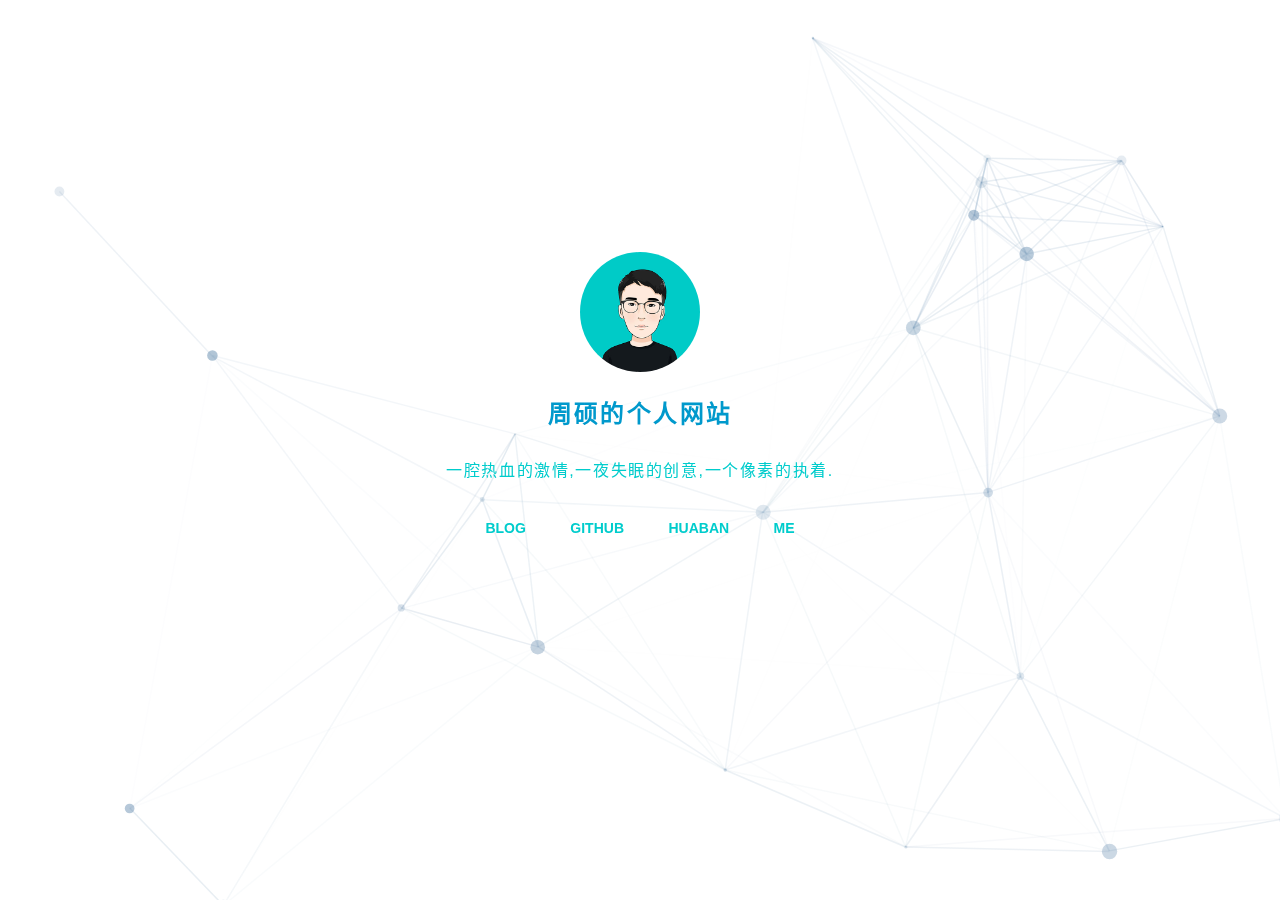
==== index.html @ 80c1c72c "first commit" ====
<!DOCTYPE html>
<html lang="zh-CN">

<head>
    <meta charset="utf-8">
    <title>周硕的个人网站</title>
    <link rel="shortcut icon" href="/images/favicon.ico" >
    <meta name="description" content="周硕的个人网站">
    <meta name="keywords" content="周硕的个人网站,周硕的网站,周硕,zhoushuo">
    <meta name="viewport" content="width=device-width, initial-scale=1.0, minimum-scale=1.0, maximum-scale=1.0, user-scalable=no">
    <link rel="stylesheet" media="screen" href="css/style.css">
</head>

<body>
	<main id="main">
		<div class="content">
			<div class="avatar">
				<img src="images/avatar.jpg" alt="avatar">
			</div>
			<h1 class="name">周硕的个人网站</h1>
			<p class="description"><span>一腔热血的激情,</span><span>一夜失眠的创意,</span><span>一个像素的执着.</span></p>
			<div class="links">
				<a href="https://zhoushuo.me/blog/" title="blog">blog</a>
				<a href="https://github.com/zhoushuozh/" title="github">github</a>
				<a href="https://huaban.com/zhoushuo/" title="huaban">huaban</a>
				<a href="https://zhoushuo.me/blog/about/" title="me">me</a>
			</div>
		</div>
	</main>
    <!-- background -->
    <div id="particles-js"></div>

    <!-- scripts -->
    <script src="js/particles.min.js"></script>
    <script src="js/app.js"></script>
</body>

</html>
---- css/style.css ----
/* ==================== HTML5 CSS Reset ==================== */

html,body,div,span,object,iframe,h1,h2,h3,h4,h5,h6,p,blockquote,pre,abbr,address,cite,code,del,dfn,em,img,ins,kbd,q,samp,small,strong,sub,sup,var,b,i,dl,dt,dd,ol,ul,li,fieldset,form,label,legend,table,caption,tbody,tfoot,thead,tr,th,td,article,aside,canvas,details,figcaption,figure,footer,header,hgroup,menu,nav,section,summary,time,mark,audio,video{margin:0;padding:0;border:0;outline:0;font-size:100%;vertical-align:baseline;background:transparent}
body{line-height:1}
article,aside,details,figcaption,figure,footer,header,hgroup,menu,nav,section{display:block}
nav ul{list-style:none}
blockquote,q{quotes:none}
blockquote:before,blockquote:after,q:before,q:after{content:none}
a{margin:0;padding:0;font-size:100%;vertical-align:baseline;background:transparent;text-decoration:none}
mark{background-color:#ff9;color:#000;font-style:italic;font-weight:bold}
del{text-decoration:line-through}
abbr[title],dfn[title]{border-bottom:1px dotted;cursor:help}
table{border-collapse:collapse;border-spacing:0}
hr{display:block;height:1px;border:0;border-top:1px solid #ccc;margin:1em 0;padding:0}
input,select{vertical-align:middle}
li{list-style:none}

html,body{ 
    width:100%;
    height:100%;
}

canvas{
  display:block;
  vertical-align:bottom;
}

/* ---- particles.js container ---- */

#particles-js{
  width: 100%;
  height: 100%;
  background-color: #fff;
  background-size: cover;
  background-position: 50% 50%;
  background-repeat: no-repeat;
  position: fixed;
  top: 0;
  left: 0;
}

#main{
  display: flex;
  height: 100vh;
  width: 100vw;
  justify-content: center;
  align-items: center;
  font-family: "Helvetica Neue",Arial,"Hiragino Sans GB",STHeiti,"Microsoft YaHei";
}

#main .content{
  text-align: center;
  z-index: 99;
  margin-bottom: 12vh;
}

#main .content .avatar{
  width: 120px;
  height: 120px;
  border-radius: 50%;
  overflow: hidden;
  margin-left: auto;
  margin-right: auto;
}

#main .content .avatar img{
  max-width: 100%;
  height: 100%;
}

#main .content .name{
  font-size: 24px;
  color: #0099CC;
  margin: 30px auto;
  letter-spacing: 0.1em;
}

#main .content .description{
  font-size: 16px;
  color: #00CCCC;
  letter-spacing: 0.1em;
  line-height: 30px;
  padding: 0 5vw;
  box-sizing: border-box;
  margin-bottom: 30px;
}

#main .content .links a{
  font-size: 14px;
  text-transform: uppercase;
  font-weight: 600;
  margin: 0 20px;
  color: #00CCCC;
  line-height: 24px;
  position: relative;
}

#main .content .links a:after{
  content: '';
  display: block;
  position: absolute;
  width: 0;
  height: 3px;
  background-color: #00CCCC;
  left: 0;
  top: 100%;
  transition: 0.3s;
  margin: 0 auto;
}

#main .content .links a:hover:after{
  width: 100%;
}


@media screen and (max-width: 480px) {
  #main .content .description span{
    display: block;
  }
  #main .content .links a{
    display: block;
    width: 50%;
    margin: 0;
    text-align: center;
    box-sizing: border-box;
    float: left;
    margin-bottom: .8em;
  }
}
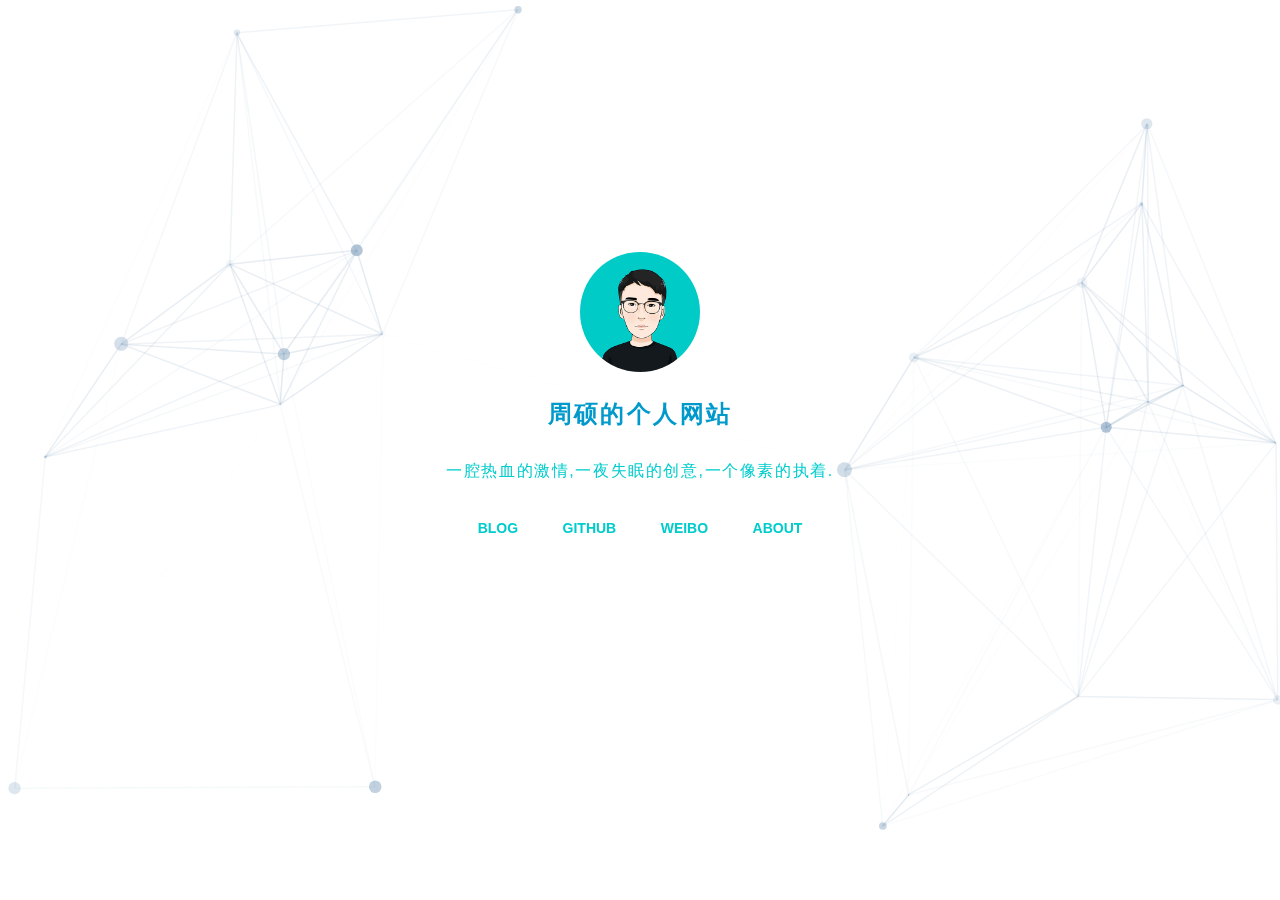
==== commit 2bca171f: "修改链接" ====
--- a/index.html
+++ b/index.html
@@ -1,5 +1,5 @@
 <!DOCTYPE html>
-<html lang="zh-CN">
+<html lang="zh-Hans">
 
 <head>
     <meta charset="utf-8">
@@ -22,8 +22,8 @@
 			<div class="links">
 				<a href="https://zhoushuo.me/blog/" title="blog">blog</a>
 				<a href="https://github.com/zhoushuozh/" title="github">github</a>
-				<a href="https://huaban.com/zhoushuo/" title="huaban">huaban</a>
-				<a href="https://zhoushuo.me/blog/about/" title="me">me</a>
+				<a href="https://weibo.com/zhoushuozh/" title="weibo">weibo</a>
+				<a href="https://zhoushuo.me/blog/about/" title="about">about</a>
 			</div>
 		</div>
 	</main>
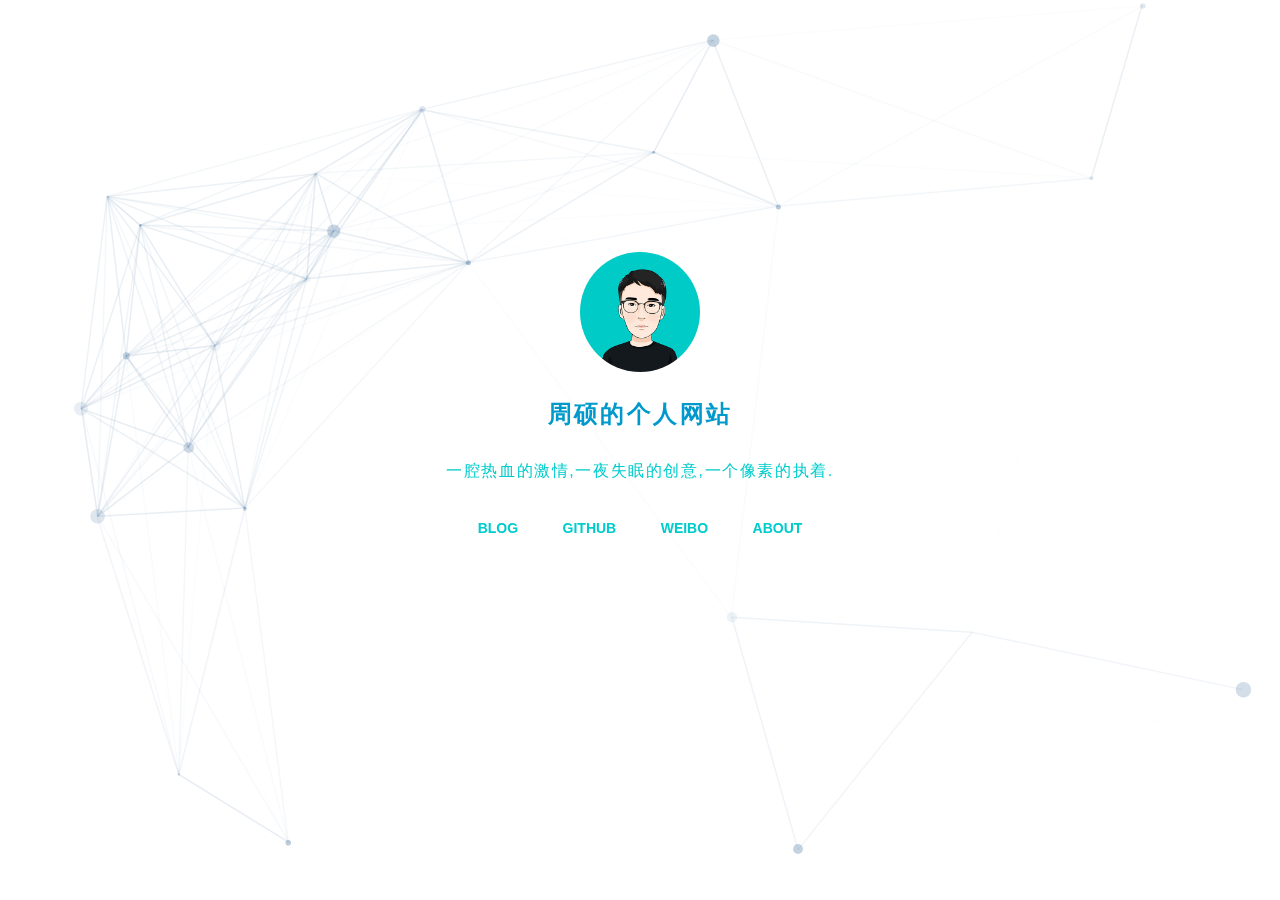
==== commit d500ad93: "更新链接" ====
--- a/index.html
+++ b/index.html
@@ -20,10 +20,10 @@
 			<h1 class="name">周硕的个人网站</h1>
 			<p class="description"><span>一腔热血的激情,</span><span>一夜失眠的创意,</span><span>一个像素的执着.</span></p>
 			<div class="links">
-				<a href="https://zhoushuo.me/blog/" title="blog">blog</a>
+				<a href="https://blog.zhoushuo.me/" title="blog">blog</a>
 				<a href="https://github.com/zhoushuozh/" title="github">github</a>
 				<a href="https://weibo.com/zhoushuozh/" title="weibo">weibo</a>
-				<a href="https://zhoushuo.me/blog/about/" title="about">about</a>
+				<a href="https://blog.zhoushuo.me/about" title="about">about</a>
 			</div>
 		</div>
 	</main>
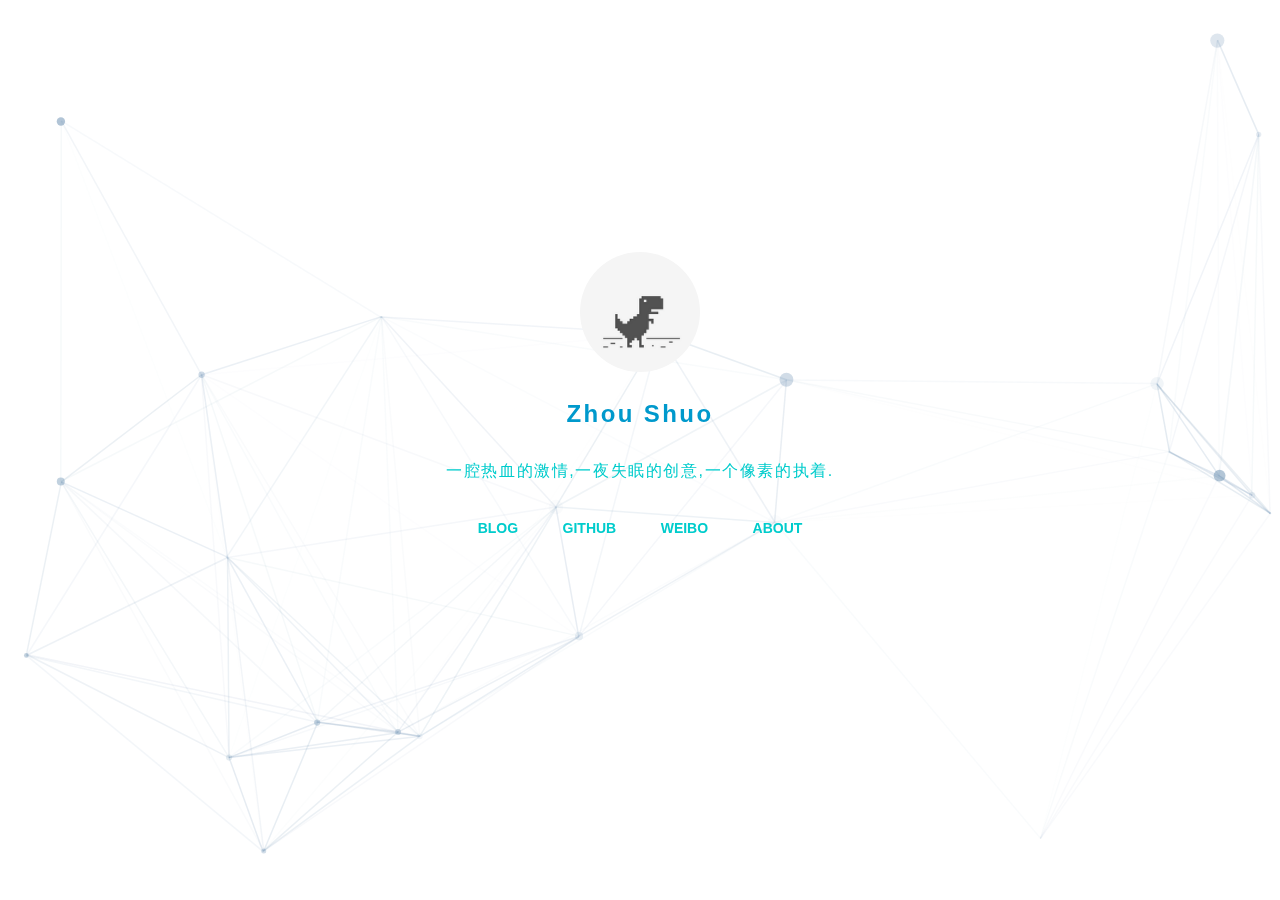
==== commit f230458a: "..." ====
--- a/index.html
+++ b/index.html
@@ -3,21 +3,35 @@
 
 <head>
     <meta charset="utf-8">
-    <title>周硕的个人网站</title>
+    <title>Zhou Shuo</title>
     <link rel="shortcut icon" href="/images/favicon.ico" >
-    <meta name="description" content="周硕的个人网站">
-    <meta name="keywords" content="周硕的个人网站,周硕的网站,周硕,zhoushuo">
+    <meta name="description" content="zhou shuo">
+	<meta name="keywords" content="前端,博客,周硕,zhoushuo">
+	<!-- Google Tag Manager -->
+	<script>(function (w, d, s, l, i) {
+		w[l] = w[l] || []; w[l].push({
+			'gtm.start':
+				new Date().getTime(), event: 'gtm.js'
+		}); var f = d.getElementsByTagName(s)[0],
+			j = d.createElement(s), dl = l != 'dataLayer' ? '&l=' + l : ''; j.async = true; j.src =
+				'https://www.googletagmanager.com/gtm.js?id=' + i + dl; f.parentNode.insertBefore(j, f);
+		})(window, document, 'script', 'dataLayer', 'GTM-TB4225D');
+	</script>
+	<!-- End Google Tag Manager -->
     <meta name="viewport" content="width=device-width, initial-scale=1.0, minimum-scale=1.0, maximum-scale=1.0, user-scalable=no">
     <link rel="stylesheet" media="screen" href="css/style.css">
 </head>
 
 <body>
+<!-- Google Tag Manager (noscript) -->
+<noscript><iframe src="https://www.googletagmanager.com/ns.html?id=GTM-TB4225D" height="0" width="0" style="display:none;visibility:hidden"></iframe></noscript>
+<!-- End Google Tag Manager (noscript) -->
 	<main id="main">
 		<div class="content">
 			<div class="avatar">
 				<img src="images/avatar.jpg" alt="avatar">
 			</div>
-			<h1 class="name">周硕的个人网站</h1>
+			<h1 class="name">Zhou Shuo</h1>
 			<p class="description"><span>一腔热血的激情,</span><span>一夜失眠的创意,</span><span>一个像素的执着.</span></p>
 			<div class="links">
 				<a href="https://blog.zhoushuo.me/" title="blog">blog</a>
